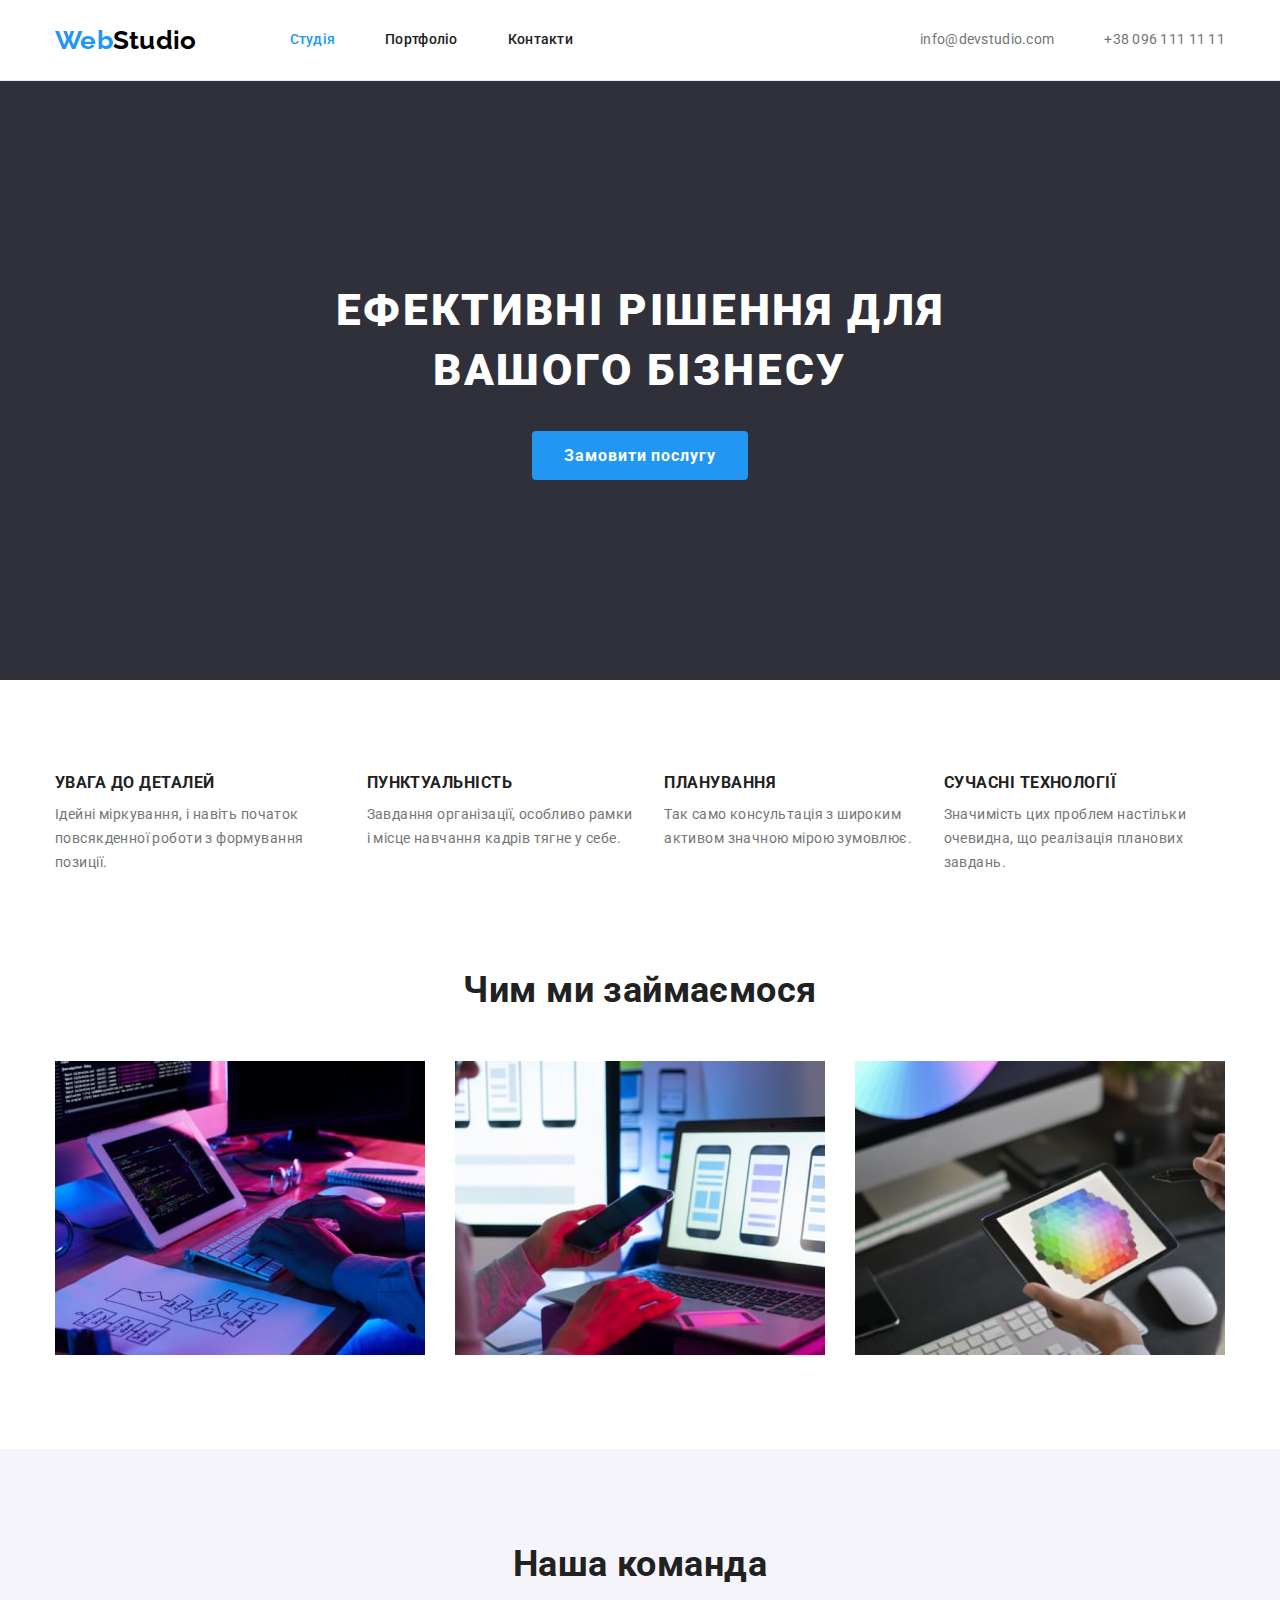
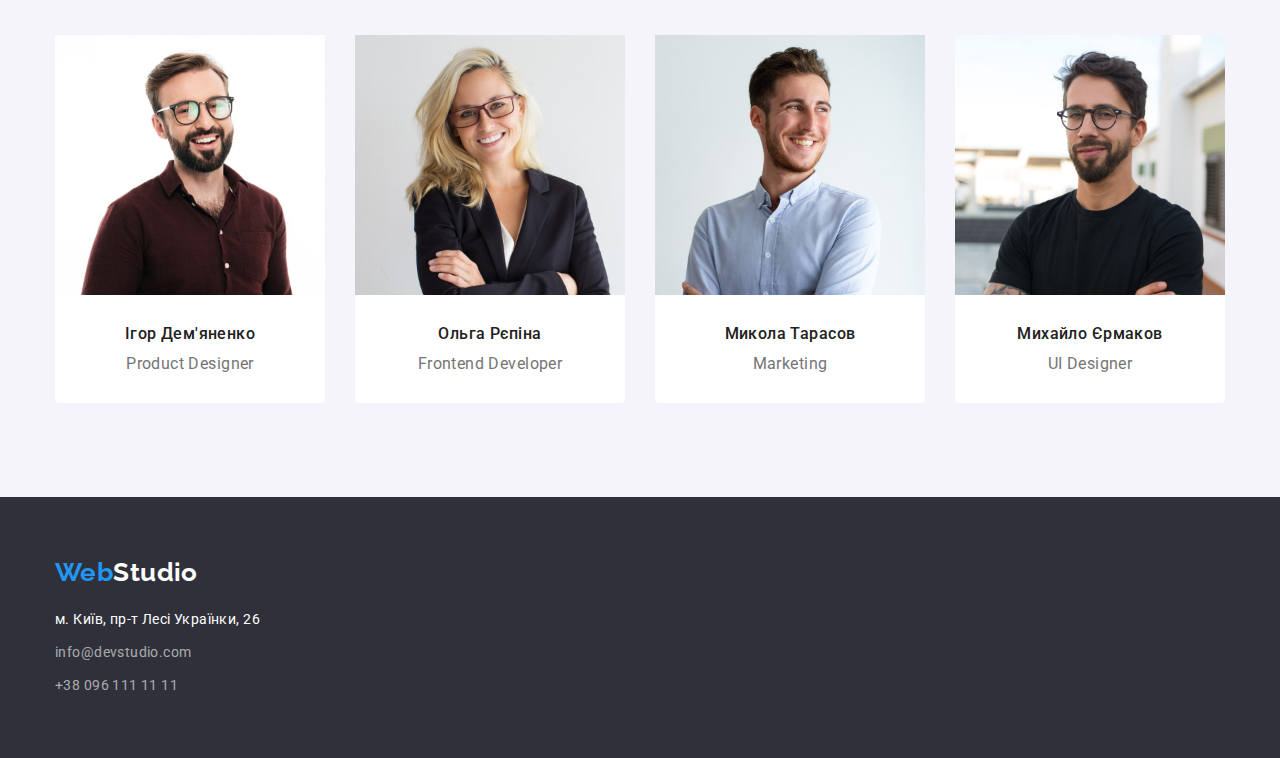
==== index.html @ f3ba5140 "added initial files" ====
<!DOCTYPE html>
<html lang="uk">
<head>
    <meta charset="UTF-8">
    <meta http-equiv="X-UA-Compatible" content="IE=edge">
    <meta name="viewport" content="width=device-width, initial-scale=1.0">
    <title>WebStudio</title>
    <link
        href="https://fonts.googleapis.com/css2?family=Raleway:wght@700&family=Roboto:wght@400;500;700;900&display=swap"
        rel="stylesheet"/>
    <link rel="stylesheet" href="https://cdnjs.cloudflare.com/ajax/libs/modern-normalize/1.1.0/modern-normalize.min.css"/>
    <link rel="stylesheet" href="./css/styles.css"/>
</head>
<body>
    <header class="header">
        <div class="container">
            <nav class="header-nav">
                <a class="logo" href="./index.html"><span class="logo-web">Web</span>Studio</a>
                <ul class="header-nav-list list">
                    <li class="item"><a class="header-nav-link link current" href="./index.html">Студія</a></li>
                    <li class="item"><a class="header-nav-link link" href="./portfolio.html">Портфоліо</a></li>
                    <li class="item"><a class="header-nav-link link" href="#">Контакти</a></li>
                </ul>
            </nav>
            <ul class="header-contact-list list">
                <li class="item">
                    <a class="header-contact-link link" href="mailto:info@devstudio.com">info@devstudio.com</a>
                </li>
                <li class="item">
                    <a class="header-contact-link link" href="tel:+380961111111">+38 096 111 11 11</a>
                </li>
            </ul>
        </div>
    </header>
    <main>
        <!-- Hero Section -->
        <section class="hero other-paddings">
            <h1 class="hero-title">Ефективні рішення для вашого бізнесу</h1>
            <button class="hero-btn" type="button">Замовити послугу</button>
        </section>
        <!-- Our Advantages Section -->
        <section class="advantages no-bottom-padding">
            <div class="container">
                <h2 class="visually-hidden">Наші переваги</h2>
                <ul class="advantages-list list">
                    <li class="item">
                        <h3 class="advantages-list-title">Увага до деталей</h3>
                        <p class="advantages-list-descr">Ідейні міркування, і навіть початок повсякденної роботи з формування позиції.
                        </p>
                    </li>
                    <li class="item">
                        <h3 class="advantages-list-title">Пунктуальність</h3>
                        <p class="advantages-list-descr">Завдання організації, особливо рамки і місце навчання кадрів тягне у себе.</p>
                    </li>
                    <li class="item">
                        <h3 class="advantages-list-title">Планування</h3>
                        <p class="advantages-list-descr">Так само консультація з широким активом значною мірою зумовлює.</p>
                    </li>
                    <li class="item">
                        <h3 class="advantages-list-title">Сучасні технології</h3>
                        <p class="advantages-list-descr">Значимість цих проблем настільки очевидна, що реалізація планових завдань.</p>
                    </li>
                </ul>
            </div>
        </section>
        <!-- About Section -->
        <section class="about">
            <div class="container">
                <h2 class="about-title">Чим ми займаємося</h2>
                <ul class="about-list list">
                    <li class="item"><img class="about-list-img" src="./images/about/about-img-1.jpg" alt="Веб студія" width="370" height="294"></li>
                    <li class="item"><img class="about-list-img" src="./images/about/about-img-2.jpg" alt="Веб студія" width="370" height="294"></li>
                    <li class="item"><img class="about-list-img" src="./images/about/about-img-3.jpg" alt="Веб студія" width="370" height="294"></li>
                </ul>
            </div>
        </section>
        <!-- Our team Section -->
        <section class="team">
            <div class="container">
                <h2 class="team-title">Наша команда</h2>
                <ul class="team-list list">
                    <li class="item">
                        <img class="team-list-img" src="./images/team/team-member-1.jpg" alt="Ігор Дем'яненко" width="270" height="260">
                        <div class="team-container">
                            <h3 class="team-list-title">Ігор Дем'яненко</h3>
                            <p class="team-list-descr">Product Designer</p>
                        </div>
                    </li>
                    <li class="item">
                        <img class="team-list-img" src="./images/team/team-member-2.jpg" alt="Ольга Рєпіна" width="270" height="260">
                        <div class="team-container">
                            <h3 class="team-list-title">Ольга Рєпіна</h3>
                            <p class="team-list-descr">Frontend Developer</p>
                        </div>
                    </li>
                    <li class="item">
                        <img class="team-list-img" src="./images/team/team-member-3.jpg" alt="Микола Тарасов" width="270" height="260">
                        <div class="team-container">
                            <h3 class="team-list-title">Микола Тарасов</h3>
                            <p class="team-list-descr">Marketing</p>
                        </div>
                    </li>
                    <li class="item">
                        <img class="team-list-img" src="./images/team/team-member-4.jpg" alt="Михайло Єрмаков" width="270" height="260">
                        <div class="team-container">
                            <h3 class="team-list-title">Михайло Єрмаков</h3>
                            <p class="team-list-descr">UI Designer</p>
                        </div>
                    </li>
                </ul>
            </div>
        </section>
    </main>
    <footer class="footer">
        <div class="container">
            <a class="logo" href="./index.html"><span class="logo-web">Web</span>Studio</a>
            <address class="footer-address">
                <ul class="footer-list list">
                    <li class="item"><a class="footer-list-link link address" href="https://goo.gl/maps/mnZD3GT6xmmtejTY8"
                            rel="noopener noreferrer nofollow" target="_blank">м. Київ, пр-т Лесі Українки, 26</a></li>
                    <li class="item"><a class="footer-list-link link" href="mailto:info@devstudio.com">info@devstudio.com</a></li>
                    <li class="item"><a class="footer-list-link link" href="tel:+380961111111">+38 096 111 11 11</a></li>
                </ul>
            </address>
        </div>
    </footer>
</body>
</html>
---- css/styles.css ----
:root {
    --first-primary-color: #212121;
    --second-primary-color: #757575;
    --accent-color: #2196F3;
    --white: #FFFFFF;
    --black: #000000;
    --grey: rgba(255, 255, 255, 0.6);
    --secondary-background-color: #2F303A;
    --additional-background-color: #F5F4FA;
    --active-btn-color: #188CE8;
}
/* body */
body {
    font-family: "Roboto", sans-serif;
    font-size: 14px;
    letter-spacing: 0.03em;
    color: var(--first-primary-color);
    background-color: var(--white);
}
/* link */
.link {
    text-decoration: none;
}
/* glabal margins reset */
h1,h2,h3,h4,h5,h6,p,ul {
    margin-top: 0;
    margin-bottom: 0;
}
/* img */
img {
    display: block;
    max-width: 100%;
}
.container {
    margin-left: auto;
    margin-right: auto;
    padding-left: 15px;
    padding-right: 15px;
    width: 1200px;
}

/* header */
.logo {
    font-family:"Raleway", sans-serif;
    font-weight: 700;
    font-size: 26px;
    line-height: 1.19;
    text-decoration: none;
}

.header {
    border-bottom-width: 1px;
    border-bottom-style: solid;
    border-bottom-color:#ECECEC;
}

.header .logo {
    margin-right: 93px;
    color: var(--black);
}

.list {
    list-style: none;
    padding-left: 0px;
}

header > .container {
    align-items: center;
    display: flex;
}

.header-nav {
    display: flex;
    align-items: center;

    font-weight: 500;
    line-height: 1.14;
    letter-spacing: 0.02em;
}

.header-nav-list {
    align-items: center;
    display: flex;
}

.header-nav-list .item:not(:last-child) {
    margin-right: 50px;
}
.header-nav-link {
    display: block;
    padding-top: 32px;
    padding-bottom: 32px;

    letter-spacing: 0.02em;
    color: var(--first-primary-color);
}

.link.current {
    color: var(--accent-color);
}

.header-contact-list {
    display: flex;
    margin-left: auto;
}

.header-contact-list .item + .item {
    margin-left: 50px;
}
.header-contact-link {
    display: block;
    padding-top: 32px;
    padding-bottom: 32px;

    color: var(--second-primary-color);
    letter-spacing: 0.02em;
    line-height: 1.14;
}
/* sections */
section {
    padding-top: 94px;
    padding-bottom: 94px;
}
section.other-paddings {
    padding-top: 200px;
    padding-bottom: 200px;
}
section.no-bottom-padding {
    padding-bottom: 0px;
}

/* hero */
.hero {
    background-color: var(--secondary-background-color);
    text-align: center;
}

.hero-title {
    margin-bottom: 30px;
    margin-left: auto;
    margin-right: auto;
    width: 696px;

    font-weight: 900;
    font-size: 44px;
    line-height: 1.36;
    text-align: center;
    letter-spacing: 0.06em;
    text-transform: uppercase;
    color: var(--white);
}

.hero-btn {
    padding: 10px 32px;

    font-weight: 700;
    font-size: 16px;
    line-height: 1.86;
    text-align: center;
    letter-spacing: 0.06em;
    font-family: inherit;

    border-radius: 4px;
    border: none;
    background-color: var(--accent-color);
    color: var(--white);
    cursor: pointer;
    
}
.hero-btn:hover, .hero-btn:focus {
    background-color: var(--active-btn-color);
}
/* Advantages Section */
.advantages-list {
    display: flex;
}

.advantages-list .item:not(:last-child) {
    margin-right: 30px;
}

.advantages-list .item {
    width: calc((100%-90px)/4);
}
.advantages-list-title {
    margin-bottom: 10px;

    font-weight: 700;
    line-height: 1.14;
    letter-spacing: 0.03em;
    text-transform: uppercase;
}
.advantages-list-descr {
    line-height: 1.71;
    color: var(--second-primary-color)
}
/* About Section */
.about-title {
    margin-bottom: 50px;

    font-weight: 700;
    font-size: 36px;
    line-height: 1.17;
    text-align: center;
}

.about-list {
    display: flex;
}

.about-list .item:not(:last-child) {
    margin-right: 30px;
}
/* Our Team Section */
.team {
   background-color: var(--additional-background-color);
}
.team-title {
    margin-bottom: 50px;

    font-weight: 700;
    font-size: 36px;
    line-height: 1.17;
    text-align: center;
}

.team-list {
    display: flex;
}

.team-list .item {
    background-color: var(--white);
    border-radius: 0px 0px 4px 4px;
}

.team-list .item:not(:last-child) {
    margin-right: 30px;
}

.team-list-title {
    margin-bottom: 10px;

    font-weight: 500;
    font-size: 16px;
    line-height: 1.17;
    text-align: center;
}
.team-list-descr {
    font-size: 16px;
    line-height: 1.19;
    text-align: center;
    color: var(--second-primary-color)
}

.team-container {
    padding-top: 30px;
    padding-bottom: 30px;
}

/* footer */
.footer .logo {
    display: block;
    margin-bottom: 20px;
    color: var(--white);
}


.logo-web {
    color: var(--accent-color);
}

.footer {
    background-color: var(--secondary-background-color);
}

.footer > .container {
    padding-top: 60px;
    padding-bottom: 60px;
}

.footer-list .item:not(:last-child) {
    margin-bottom: 9px;
}

.footer-list-link {
    line-height: 1.71;    
    color: var(--grey);
    font-style: inherit;
}
.footer-address{
    font-style: normal;
}
.address {
    color: var(--white)
}

.link:hover,
.link:focus {
    color: var(--accent-color);
}
.visually-hidden {
    position: absolute;
    white-space: nowrap;
    width: 1px;
    height: 1px;
    overflow: hidden;
    border: 0;
    padding: 0;
    clip: rect(0 0 0 0);
    clip-path: inset(50%);
    margin: -1px;
}
.list {
    list-style: none;
}

/* portfolio.html */
/* Projects Section */
.projects-btn-list {
    display: flex;
    justify-content: center;
    margin-bottom: 50px;
}

.projects-btn-list .item:not(:last-child) {
    margin-right: 8px;
}

.projects-list {
    display: flex;
    flex-wrap: wrap;
}

.projects-list .item {
    flex-basis: calc((100% - 60px) / 3);
    margin-right: 30px;
    margin-bottom: 30px;
    box-sizing: border-box;
}

.projects-list .item:nth-child(3n) {
    margin-right: 0px;
}
.card-border {
    padding: 20px 24px;

    border: 1px solid #EEEEEE;
    border-top: 0px;
}

.projects {
    margin-bottom: -30px;
}

.projects-list-title {
    margin-bottom: 4px;

    font-weight: 700;
    font-size: 18px;
    line-height: 2;
    letter-spacing: 0.06em;
    color: var(--first-primary-color);
}

.projects-list-category {
    font-size: 16px;
    line-height: 1.86;    
    color: var(--second-primary-color);
}

.projects-btn {
    padding: 6px 22px;

    font-family: inherit;
    font-weight: 500;
    font-size: 16px;
    line-height: 1.63;
    text-align: center;
    color: inherit;
    letter-spacing: inherit;
    cursor: pointer;
    border-radius: 4px;
    border: none;
}
.projects-btn.main-btn {
    padding: 6px 25px;
}

.projects-btn:hover,
.projects-btn:focus {
    background-color: var(--accent-color);
    color:var(--white)
}
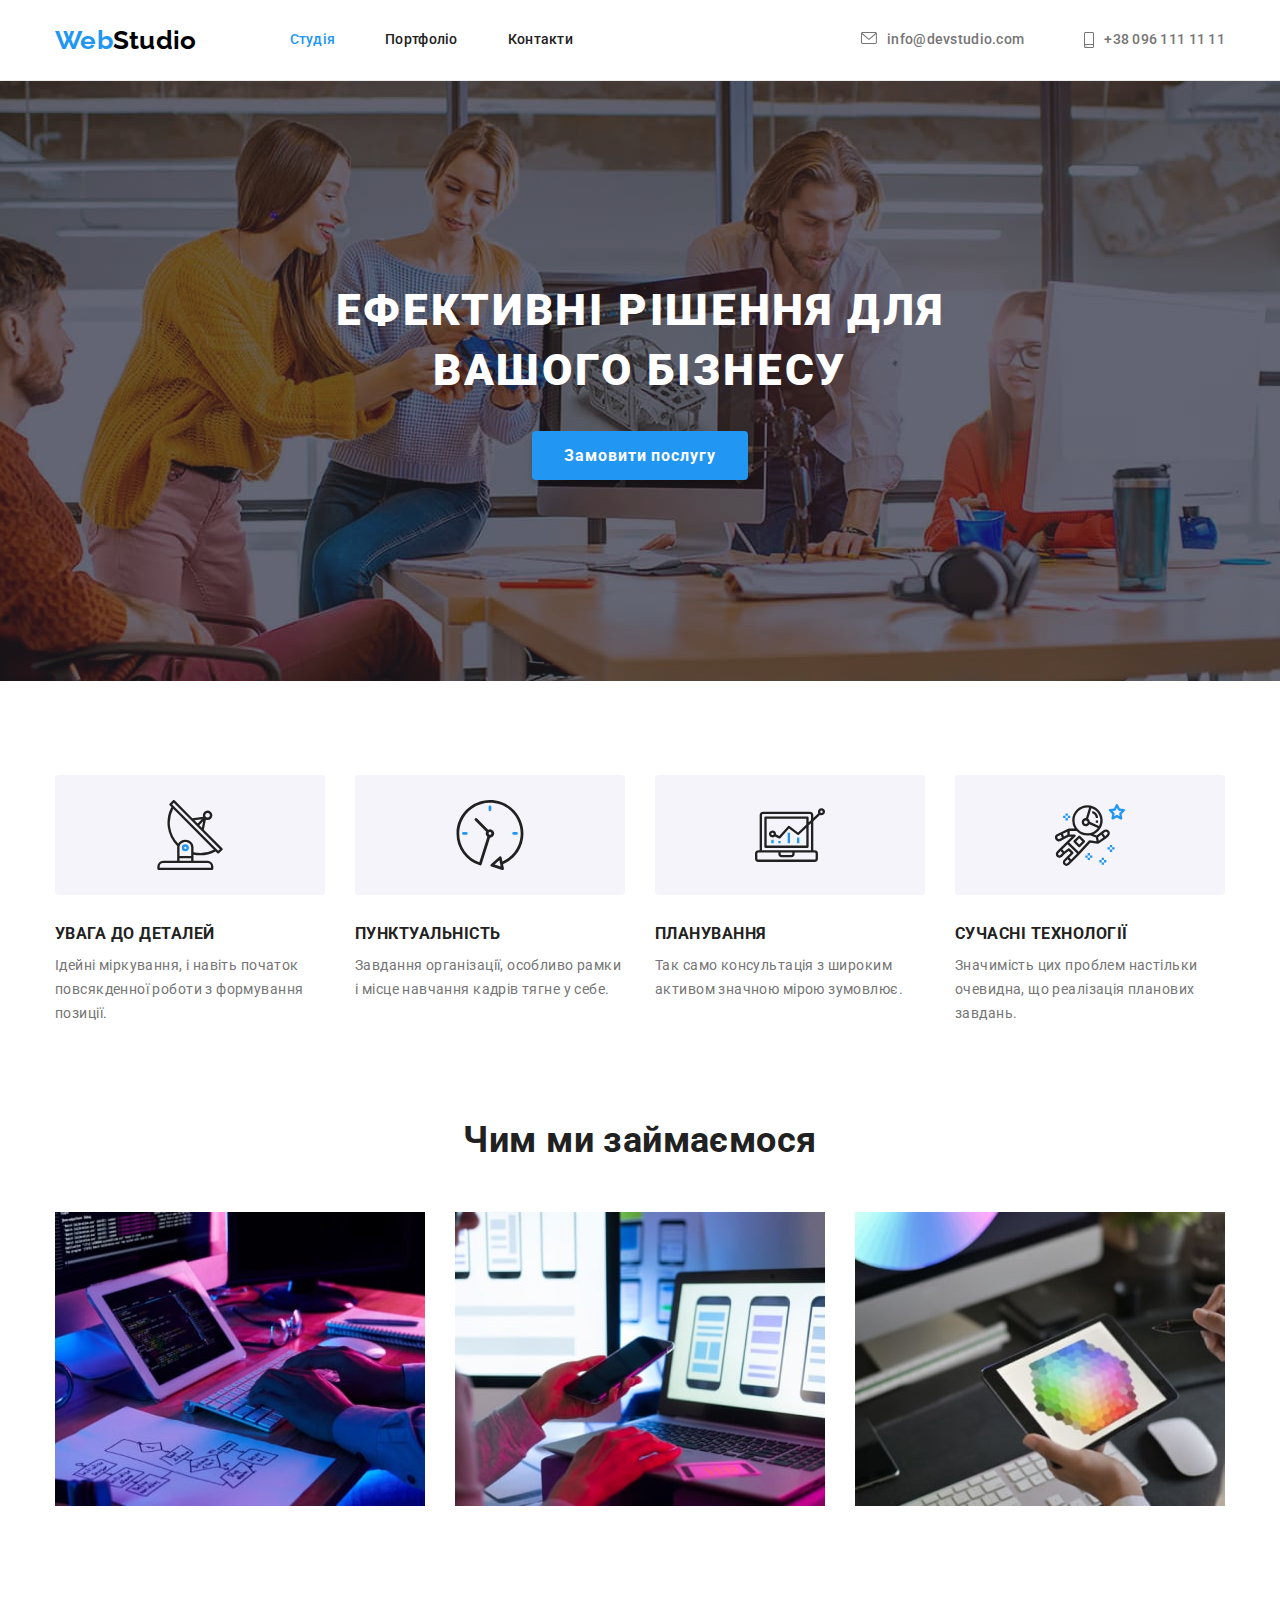
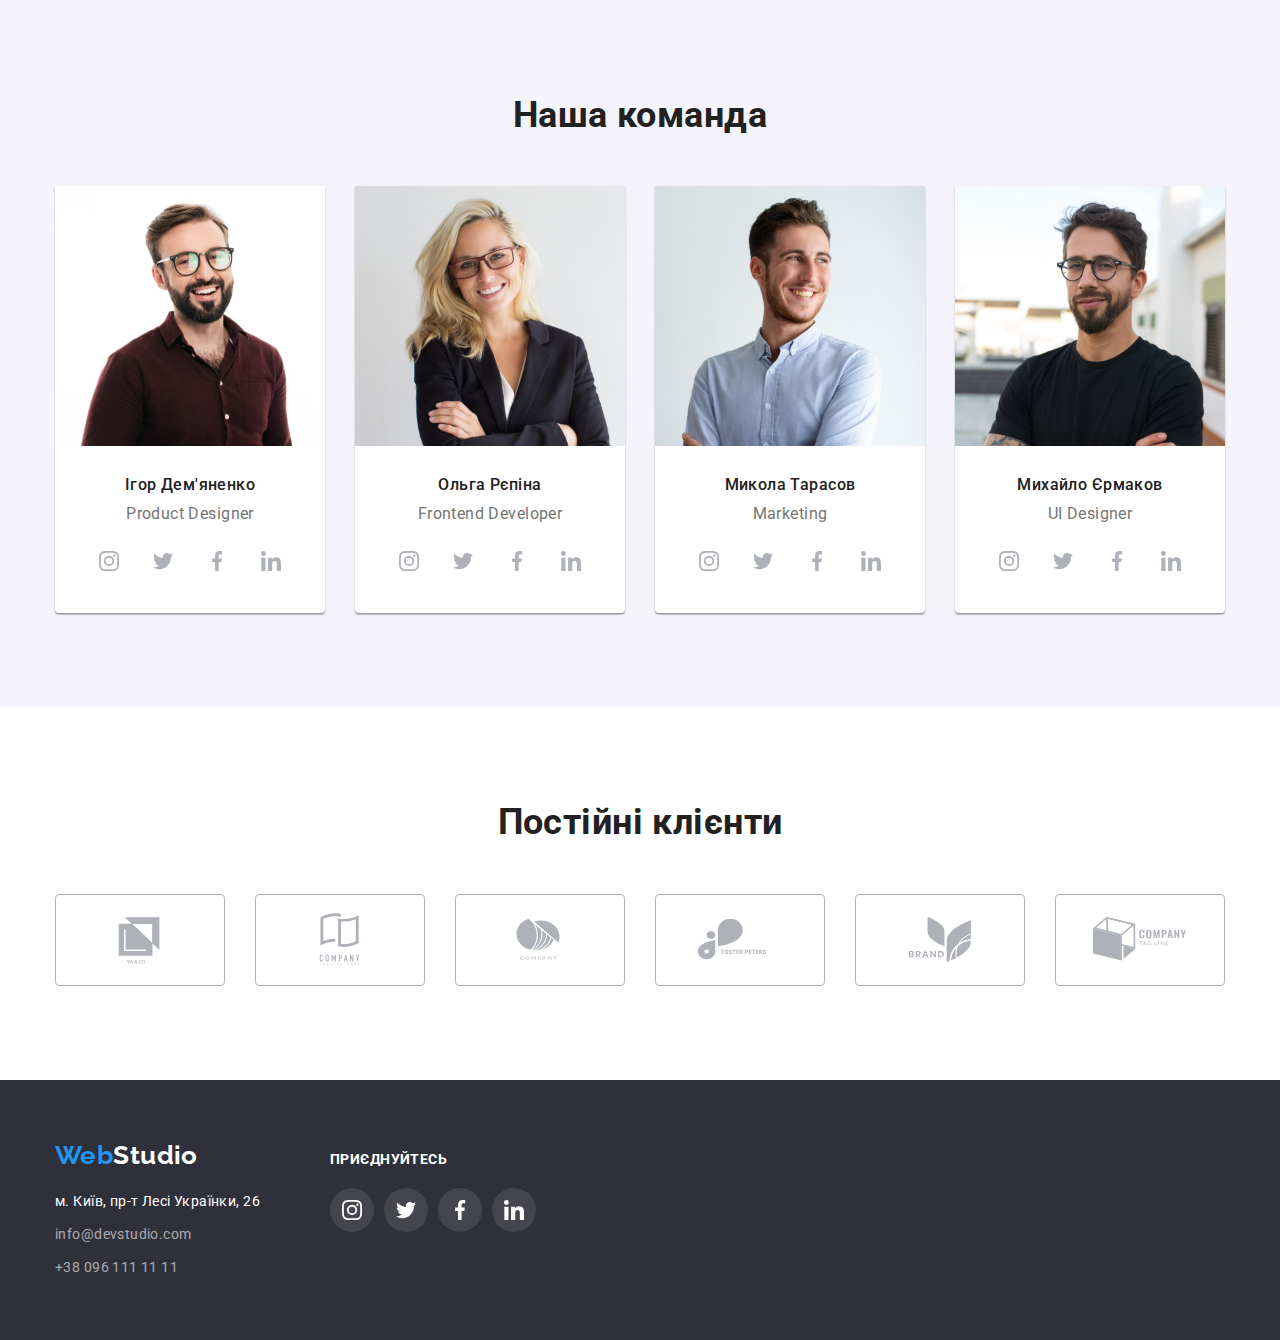
==== commit 1869433e: "added decorative elements" ====
--- a/index.html
+++ b/index.html
@@ -24,10 +24,20 @@
             </nav>
             <ul class="header-contact-list list">
                 <li class="item">
-                    <a class="header-contact-link link" href="mailto:info@devstudio.com">info@devstudio.com</a>
+                    <a class="header-contact-link link" href="mailto:info@devstudio.com">
+                        <svg class="icon-contact" width="16" height="12">
+                            <use href="./images/svg/sprite.svg#icon-mail"></use>
+                        </svg>
+                        <p class="info-contact">info@devstudio.com</p>
+                    </a>
                 </li>
                 <li class="item">
-                    <a class="header-contact-link link" href="tel:+380961111111">+38 096 111 11 11</a>
+                    <a class="header-contact-link link" href="tel:+380961111111">
+                        <svg class="icon-contact" width="10" height="16">
+                            <use href="./images/svg/sprite.svg#icon-phone"></use>
+                        </svg>
+                        <p class="info-contact">+38 096 111 11 11</p>
+                    </a>
                 </li>
             </ul>
         </div>
@@ -44,19 +54,39 @@
                 <h2 class="visually-hidden">Наші переваги</h2>
                 <ul class="advantages-list list">
                     <li class="item">
+                        <div class="advantages-container">
+                            <svg class="advantages-icon">
+                                <use href="./images/svg/sprite.svg#icon-antenna"></use>
+                            </svg>
+                        </div>
                         <h3 class="advantages-list-title">Увага до деталей</h3>
                         <p class="advantages-list-descr">Ідейні міркування, і навіть початок повсякденної роботи з формування позиції.
                         </p>
                     </li>
                     <li class="item">
+                        <div class="advantages-container">
+                            <svg class="advantages-icon">
+                                <use href="./images/svg/sprite.svg#icon-clock"></use>
+                            </svg>
+                        </div>
                         <h3 class="advantages-list-title">Пунктуальність</h3>
                         <p class="advantages-list-descr">Завдання організації, особливо рамки і місце навчання кадрів тягне у себе.</p>
                     </li>
                     <li class="item">
+                        <div class="advantages-container">
+                            <svg class="advantages-icon">
+                                <use href="./images/svg/sprite.svg#icon-diagram"></use>
+                            </svg>
+                        </div>
                         <h3 class="advantages-list-title">Планування</h3>
                         <p class="advantages-list-descr">Так само консультація з широким активом значною мірою зумовлює.</p>
                     </li>
                     <li class="item">
+                        <div class="advantages-container">
+                            <svg class="advantages-icon">
+                                <use href="./images/svg/sprite.svg#icon-astronaut"></use>
+                            </svg>
+                        </div>
                         <h3 class="advantages-list-title">Сучасні технології</h3>
                         <p class="advantages-list-descr">Значимість цих проблем настільки очевидна, що реалізація планових завдань.</p>
                     </li>
@@ -66,7 +96,7 @@
         <!-- About Section -->
         <section class="about">
             <div class="container">
-                <h2 class="about-title">Чим ми займаємося</h2>
+                <h2 class="about-title section-title">Чим ми займаємося</h2>
                 <ul class="about-list list">
                     <li class="item"><img class="about-list-img" src="./images/about/about-img-1.jpg" alt="Веб студія" width="370" height="294"></li>
                     <li class="item"><img class="about-list-img" src="./images/about/about-img-2.jpg" alt="Веб студія" width="370" height="294"></li>
@@ -77,13 +107,43 @@
         <!-- Our team Section -->
         <section class="team">
             <div class="container">
-                <h2 class="team-title">Наша команда</h2>
+                <h2 class="team-title section-title">Наша команда</h2>
                 <ul class="team-list list">
                     <li class="item">
                         <img class="team-list-img" src="./images/team/team-member-1.jpg" alt="Ігор Дем'яненко" width="270" height="260">
                         <div class="team-container">
                             <h3 class="team-list-title">Ігор Дем'яненко</h3>
                             <p class="team-list-descr">Product Designer</p>
+                            <ul class="socials-list list">
+                                <li class="socials-item">
+                                    <a class="socials-link link" href="#">
+                                        <svg class="socials-icon">
+                                            <use href="./images/svg/sprite.svg#icon-instagram"></use>                                            
+                                        </svg>
+                                    </a>
+                                </li>
+                                <li class="socials-item">
+                                    <a class="socials-link link" href="#">
+                                        <svg class="socials-icon">
+                                            <use href="./images/svg/sprite.svg#icon-twitter"></use>
+                                        </svg>
+                                    </a>
+                                </li>
+                                <li class="socials-item">
+                                    <a class="socials-link link" href="#">
+                                        <svg class="socials-icon">
+                                            <use href="./images/svg/sprite.svg#icon-facebook"></use>
+                                        </svg>
+                                    </a>
+                                </li>
+                                <li class="socials-item">
+                                    <a class="socials-link link" href="#">
+                                        <svg class="socials-icon">
+                                            <use href="./images/svg/sprite.svg#icon-linkedin"></use>                                            
+                                        </svg>
+                                    </a>
+                                </li>
+                            </ul>
                         </div>
                     </li>
                     <li class="item">
@@ -91,6 +151,36 @@
                         <div class="team-container">
                             <h3 class="team-list-title">Ольга Рєпіна</h3>
                             <p class="team-list-descr">Frontend Developer</p>
+                            <ul class="socials-list list">
+                                <li class="socials-item">
+                                    <a class="socials-link link" href="#">
+                                        <svg class="socials-icon">
+                                            <use href="./images/svg/sprite.svg#icon-instagram"></use>
+                                        </svg>
+                                    </a>
+                                </li>
+                                <li class="socials-item">
+                                    <a class="socials-link link" href="#">
+                                        <svg class="socials-icon">
+                                            <use href="./images/svg/sprite.svg#icon-twitter"></use>
+                                        </svg>
+                                    </a>
+                                </li>
+                                <li class="socials-item">
+                                    <a class="socials-link link" href="#">
+                                        <svg class="socials-icon">
+                                            <use href="./images/svg/sprite.svg#icon-facebook"></use>
+                                        </svg>
+                                    </a>
+                                </li>
+                                <li class="socials-item">
+                                    <a class="socials-link link" href="#">
+                                        <svg class="socials-icon">
+                                            <use href="./images/svg/sprite.svg#icon-linkedin"></use>
+                                        </svg>
+                                    </a>
+                                </li>
+                            </ul>
                         </div>
                     </li>
                     <li class="item">
@@ -98,6 +188,36 @@
                         <div class="team-container">
                             <h3 class="team-list-title">Микола Тарасов</h3>
                             <p class="team-list-descr">Marketing</p>
+                            <ul class="socials-list list">
+                                <li class="socials-item">
+                                    <a class="socials-link link" href="#">
+                                        <svg class="socials-icon">
+                                            <use href="./images/svg/sprite.svg#icon-instagram"></use>                                            
+                                        </svg>
+                                    </a>
+                                </li>
+                                <li class="socials-item">
+                                    <a class="socials-link link" href="#">
+                                        <svg class="socials-icon">
+                                            <use href="./images/svg/sprite.svg#icon-twitter"></use>
+                                        </svg>
+                                    </a>
+                                </li>
+                                <li class="socials-item">
+                                    <a class="socials-link link" href="#">
+                                        <svg class="socials-icon">
+                                            <use href="./images/svg/sprite.svg#icon-facebook"></use>
+                                        </svg>
+                                    </a>
+                                </li>
+                                <li class="socials-item">
+                                    <a class="socials-link link" href="#">
+                                        <svg class="socials-icon">
+                                            <use href="./images/svg/sprite.svg#icon-linkedin"></use>                                            
+                                        </svg>
+                                    </a>
+                                </li>
+                            </ul>
                         </div>
                     </li>
                     <li class="item">
@@ -105,7 +225,87 @@
                         <div class="team-container">
                             <h3 class="team-list-title">Михайло Єрмаков</h3>
                             <p class="team-list-descr">UI Designer</p>
-                        </div>
+                            <ul class="socials-list list">
+                                <li class="socials-item">
+                                    <a class="socials-link link" href="#">
+                                        <svg class="socials-icon">
+                                            <use href="./images/svg/sprite.svg#icon-instagram"></use>                                            
+                                        </svg>
+                                    </a>
+                                </li>
+                                <li class="socials-item">
+                                    <a class="socials-link link" href="#">
+                                        <svg class="socials-icon">
+                                            <use href="./images/svg/sprite.svg#icon-twitter"></use>
+                                        </svg>
+                                    </a>
+                                </li>
+                                <li class="socials-item">
+                                    <a class="socials-link link" href="#">
+                                        <svg class="socials-icon">
+                                            <use href="./images/svg/sprite.svg#icon-facebook"></use>
+                                        </svg>
+                                    </a>
+                                </li>
+                                <li class="socials-item">
+                                    <a class="socials-link link" href="#">
+                                        <svg class="socials-icon">
+                                            <use href="./images/svg/sprite.svg#icon-linkedin"></use>                                            
+                                        </svg>
+                                    </a>
+                                </li>
+                            </ul>
+                        </div>
+                    </li>
+                </ul>
+            </div>
+        </section>
+        <!-- Clients -->
+        <section class="clients">
+            <div class="container">
+                <h2 class="clients-title section-title">Постійні клієнти</h2>
+                <ul class="clients-list list">
+                    <li class="clients-list-item item">
+                        <a class="clients-link" href="#" target="_blank">
+                            <svg class="clients-icon">
+                                <use href="./images/svg/sprite.svg#icon-clients-logo-1"></use>
+                            </svg>
+                        </a>
+                    </li>
+                    <li class="clients-list-item item">
+                        <a class="clients-link" href="#" target="_blank">
+                            <svg class="clients-icon">
+                                <use href="./images/svg/sprite.svg#icon-clients-logo-2"></use>
+                            </svg>
+                        </a>
+                    </li>
+                    <li class="clients-list-item item">
+                        <a class="clients-link" href="#" target="_blank" >
+                            <svg class="clients-icon">
+                                <use href="./images/svg/sprite.svg#icon-clients-logo-3"></use>
+                            </svg>
+                        </a>
+                    </li>
+                    <li class="clients-list-item item">
+                        <a class="clients-link" href="#" target="_blank">
+                            <svg class="clients-icon">
+                                <use href="./images/svg/sprite.svg#icon-clients-logo-4"></use>
+                            </svg>
+                        </a>
+                    </li>
+                    <li class="clients-list-item item">
+                        <a class="clients-link" href="#" target="_blank">
+                            <svg class="clients-icon">
+                                <use href="./images/svg/sprite.svg#icon-clients-logo-5"></use>
+                            </svg>
+                        </a>
+                    </li>
+                    <li class="clients-list-item item">
+                        <a class="clients-link" href="#" target="_blank">
+                            <svg class="clients-icon">
+                                <use href="./images/svg/sprite.svg#icon-clients-logo-6"></use>
+                            </svg>
+                        </a>
                     </li>
                 </ul>
             </div>
@@ -113,15 +313,50 @@
     </main>
     <footer class="footer">
         <div class="container">
-            <a class="logo" href="./index.html"><span class="logo-web">Web</span>Studio</a>
-            <address class="footer-address">
-                <ul class="footer-list list">
-                    <li class="item"><a class="footer-list-link link address" href="https://goo.gl/maps/mnZD3GT6xmmtejTY8"
-                            rel="noopener noreferrer nofollow" target="_blank">м. Київ, пр-т Лесі Українки, 26</a></li>
-                    <li class="item"><a class="footer-list-link link" href="mailto:info@devstudio.com">info@devstudio.com</a></li>
-                    <li class="item"><a class="footer-list-link link" href="tel:+380961111111">+38 096 111 11 11</a></li>
-                </ul>
-            </address>
+            <div class="footer-contacts">
+                <a class="logo" href="./index.html"><span class="logo-web">Web</span>Studio</a>
+                <address class="footer-address">
+                    <ul class="footer-list list">
+                        <li class="item"><a class="footer-list-link link address" href="https://goo.gl/maps/mnZD3GT6xmmtejTY8"
+                                rel="noopener noreferrer nofollow" target="_blank">м. Київ, пр-т Лесі Українки, 26</a></li>
+                        <li class="item"><a class="footer-list-link link" href="mailto:info@devstudio.com">info@devstudio.com</a></li>
+                        <li class="item"><a class="footer-list-link link" href="tel:+380961111111">+38 096 111 11 11</a></li>
+                    </ul>
+                </address>
+            </div>
+            <div class="footer-socials">
+                <p class="call-to-action">Приєднуйтесь</p>
+                <ul class="socials-list list">
+                    <li class="socials-item">
+                        <a class="socials-link link" href="#">
+                            <svg class="socials-icon">
+                                <use href="./images/svg/sprite.svg#icon-instagram"></use>
+                            </svg>
+                        </a>
+                    </li>
+                    <li class="socials-item">
+                        <a class="socials-link link" href="#">
+                            <svg class="socials-icon">
+                                <use href="./images/svg/sprite.svg#icon-twitter"></use>
+                            </svg>
+                        </a>
+                    </li>
+                    <li class="socials-item">
+                        <a class="socials-link link" href="#">
+                            <svg class="socials-icon">
+                                <use href="./images/svg/sprite.svg#icon-facebook"></use>
+                            </svg>
+                        </a>
+                    </li>
+                    <li class="socials-item">
+                        <a class="socials-link link" href="#">
+                            <svg class="socials-icon">
+                                <use href="./images/svg/sprite.svg#icon-linkedin"></use>
+                            </svg>
+                        </a>
+                    </li>
+                </ul>
+            </div>
         </div>
     </footer>
 </body>
--- a/css/styles.css
+++ b/css/styles.css
@@ -8,6 +8,7 @@
     --secondary-background-color: #2F303A;
     --additional-background-color: #F5F4FA;
     --active-btn-color: #188CE8;
+    --icon-color: #AFB1B8;
 }
 /* body */
 body {
@@ -39,6 +40,15 @@
     width: 1200px;
 }
 
+.section-title {
+    margin-bottom: 50px;
+    
+    font-weight: 700;
+    font-size: 36px;
+    line-height: 1.17;
+    text-align: center;
+}
+
 /* header */
 .logo {
     font-family:"Raleway", sans-serif;
@@ -95,7 +105,7 @@
     color: var(--first-primary-color);
 }
 
-.link.current {
+.header-nav-link.current {
     color: var(--accent-color);
 }
 
@@ -107,15 +117,30 @@
 .header-contact-list .item + .item {
     margin-left: 50px;
 }
+
 .header-contact-link {
-    display: block;
+    display: flex;
     padding-top: 32px;
     padding-bottom: 32px;
-
-    color: var(--second-primary-color);
+    margin-left: 10px;
+
     letter-spacing: 0.02em;
     line-height: 1.14;
-}
+    font-weight: 500;
+    
+    color: var(--second-primary-color);
+}
+
+.icon-contact {
+    margin-right: 10px;
+    fill: currentColor;
+}
+
+.header-contact-list .item {
+    display: flex;
+    align-items: center;
+}
+
 /* sections */
 section {
     padding-top: 94px;
@@ -131,8 +156,18 @@
 
 /* hero */
 .hero {
+    max-width: 1600px;
+    min-height: 600px;
+    margin-left: auto;
+    margin-right: auto;
+
     background-color: var(--secondary-background-color);
     text-align: center;
+    background-image: linear-gradient(rgba(47, 48, 58, 0.4),rgba(47, 48, 58, 0.4)), url(../images/background/hero-bgd.jpg);
+    background-repeat: no-repeat;
+    background-position: center;
+    background-size: cover;
+    /* last 2?? */
 }
 
 .hero-title {
@@ -162,6 +197,7 @@
 
     border-radius: 4px;
     border: none;
+    box-shadow: 0px 4px 4px rgba(0, 0, 0, 0.15);
     background-color: var(--accent-color);
     color: var(--white);
     cursor: pointer;
@@ -182,6 +218,56 @@
 .advantages-list .item {
     width: calc((100%-90px)/4);
 }
+
+.advantages-container {
+    margin-bottom: 30px;
+    display: flex;
+    height: 120px;
+    width: 270px;
+    justify-content: center;
+    align-items: center;
+
+    background-color: var(--additional-background-color);
+    border-radius: 4px;
+}
+
+.advantages-icon {
+    width: 70px;
+    height: 70px;
+
+}
+/* додавання іконок в секції Переваги як псевдоелементи  */
+
+/* .advantages-list .item::before {
+    display: inline-block;
+    content: '';
+    height: 120px;
+    width: 270px;
+    background-color: var(--additional-background-color);
+    border-radius: 4px;
+    margin-bottom: 30px;
+
+    background-repeat: no-repeat;
+    background-position: center;
+    background-size: 70px 70px;
+}
+
+.icon-antenna::before {
+    background-image: url(../images/svg/antenna.svg);
+}
+
+.icon-clock::before {
+    background-image: url(../images/svg/clock.svg);
+}
+
+.icon-diagram::before {
+    background-image: url(../images/svg/diagram.svg);
+}
+
+.icon-astronaut::before {
+    background-image: url(../images/svg/astronaut.svg);
+} */
+
 .advantages-list-title {
     margin-bottom: 10px;
 
@@ -195,15 +281,6 @@
     color: var(--second-primary-color)
 }
 /* About Section */
-.about-title {
-    margin-bottom: 50px;
-
-    font-weight: 700;
-    font-size: 36px;
-    line-height: 1.17;
-    text-align: center;
-}
-
 .about-list {
     display: flex;
 }
@@ -215,14 +292,6 @@
 .team {
    background-color: var(--additional-background-color);
 }
-.team-title {
-    margin-bottom: 50px;
-
-    font-weight: 700;
-    font-size: 36px;
-    line-height: 1.17;
-    text-align: center;
-}
 
 .team-list {
     display: flex;
@@ -231,6 +300,7 @@
 .team-list .item {
     background-color: var(--white);
     border-radius: 0px 0px 4px 4px;
+    box-shadow: 0px 1px 3px rgba(0, 0, 0, 0.12), 0px 1px 1px rgba(0, 0, 0, 0.14), 0px 2px 1px rgba(0, 0, 0, 0.2);
 }
 
 .team-list .item:not(:last-child) {
@@ -246,10 +316,44 @@
     text-align: center;
 }
 .team-list-descr {
+    margin-bottom: 16px;
+
     font-size: 16px;
     line-height: 1.19;
     text-align: center;
     color: var(--second-primary-color)
+}
+
+.socials-list {
+    display: flex;
+    justify-content: center;
+}
+
+.socials-item:not(:last-child) {
+    margin-right: 10px;
+}
+
+.socials-link {
+    width: 44px;
+    height: 44px;
+    color: var(--icon-color);
+    background-color: var(--white);
+    border-radius: 50%;
+    display: flex;
+    justify-content: center;
+    align-items: center;
+}
+
+.socials-link.link:hover,
+.socials-link.link:focus {
+    color: var(--white);
+    background-color: var(--accent-color);
+}
+
+.socials-icon {
+    width: 20px;
+    height: 20px;
+    fill: currentColor;
 }
 
 .team-container {
@@ -257,14 +361,52 @@
     padding-bottom: 30px;
 }
 
+/* Clients Section */
+
+.clients-list {
+    display: flex;
+    justify-content: center;
+}
+
+.clients-list-item:not(:last-child) {
+    margin-right: 30px;
+}
+
+.clients-link {
+    width: 170px;
+    height: 92px;;
+    display: flex;
+    justify-content: center;
+    align-items: center;
+
+    color:  var(--icon-color);
+    border: 1px solid var(--icon-color);
+    border-radius: 4px; 
+}
+
+.clients-link:hover,
+.clients-link:focus {
+    color: var(--accent-color);
+    border-color: var(--accent-color);
+}
+
+.clients-icon {
+    width: 106px;
+    height: 60px;
+    fill: currentColor;
+}
+
 /* footer */
+.footer .container {
+    display: flex;
+    align-items: baseline;
+}
 .footer .logo {
     display: block;
     margin-bottom: 20px;
     color: var(--white);
 }
 
-
 .logo-web {
     color: var(--accent-color);
 }
@@ -293,11 +435,31 @@
 .address {
     color: var(--white)
 }
+/* footer socials */
+.footer-socials {
+    margin-left: 70px;
+}
+
+.call-to-action {
+    margin-bottom: 20px;
+
+    font-weight: 700;
+    line-height: 1.14;
+    text-transform: uppercase;
+
+    color: var(--white);
+}
+
+.footer .socials-link {
+    color: var(--white);
+    background-color: rgba(255, 255, 255, 0.1);;
+}
 
 .link:hover,
 .link:focus {
     color: var(--accent-color);
 }
+
 .visually-hidden {
     position: absolute;
     white-space: nowrap;
@@ -341,11 +503,21 @@
 .projects-list .item:nth-child(3n) {
     margin-right: 0px;
 }
+
 .card-border {
     padding: 20px 24px;
 
     border: 1px solid #EEEEEE;
     border-top: 0px;
+}
+
+.projects-link {
+    display: block;
+}
+
+.projects-link:hover, 
+.projects-link:focus {
+    box-shadow: 0px 1px 1px rgba(0, 0, 0, 0.12), 0px 4px 4px rgba(0, 0, 0, 0.06), 1px 4px 6px rgba(0, 0, 0, 0.16);
 }
 
 .projects {
@@ -389,5 +561,6 @@
 .projects-btn:hover,
 .projects-btn:focus {
     background-color: var(--accent-color);
-    color:var(--white)
+    color:var(--white);
+    box-shadow: 0px 3px 1px rgba(0, 0, 0, 0.1), 0px 1px 2px rgba(0, 0, 0, 0.08), 0px 2px 2px rgba(0, 0, 0, 0.12);
 }